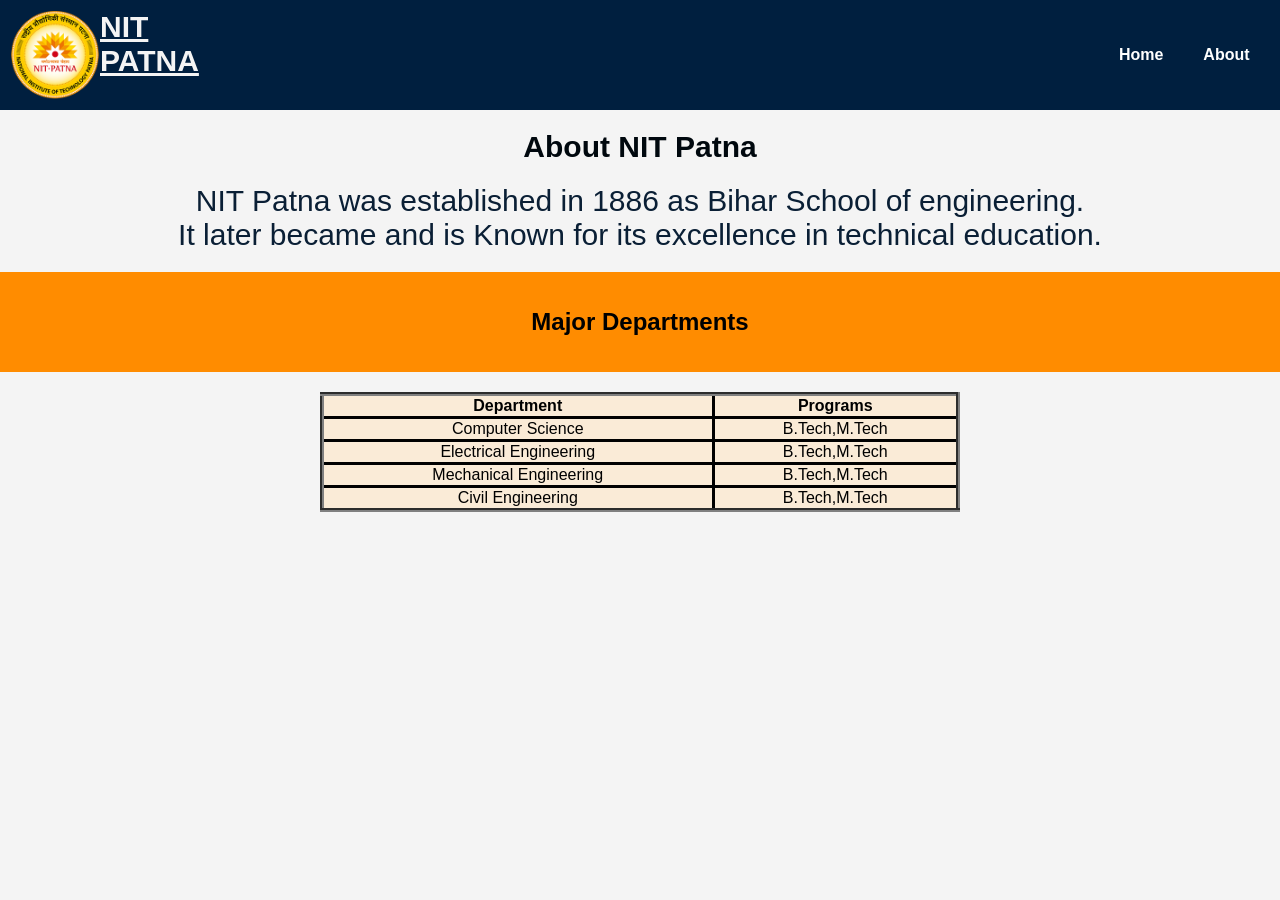
==== about.html @ b8e730cb "add new files" ====
<!DOCTYPE html>
<html lang="en">
<head>
    <meta charset="UTF-8">
    <meta name="viewport" content="width=device-width, initial-scale=1.0">
    <title>About NIT Patna</title>
    <link rel="stylesheet" href="style.css">
</head>
<body>
    <header>
         <nav>
            <img src="images/NIT Patna_iduMGXKjW3_1.png">
            <p class="name">NIT PATNA</p>
            <div class="nav">
            <a href="index.html">Home</a>
            <a href="about.html">About</a>
            <a href="contact.html">Contact</a>
            </div>
        </nav>
        </header> 
        <h1 class="about2">About NIT Patna</h1>
        <div class="para">
        <p>NIT Patna was established in 1886 as Bihar School of engineering.</p>
        <p>
            It later became and is Known for its excellence in technical education.
        </p>
    </div>
        <h2 class="Mdept">Major Departments</h2>
        <table border="4" align="center">
           <tr>
            <th>Department</th>
            <th>Programs</th>
           </tr>
           <tr>
            <td>Computer Science</td>
            <td>B.Tech,M.Tech</td>
           </tr>
           <tr>
            <td>Electrical Engineering</td>
            <td>B.Tech,M.Tech</td>
           </tr>
           <tr>
            <td>Mechanical Engineering</td>
            <td>B.Tech,M.Tech</td>
           </tr>
           <tr>
            <td>Civil Engineering</td>
            <td>B.Tech,M.Tech</td>
           </tr>
        </table>
</body>
</html>
---- style.css ----
body{
    margin: 0;
    padding: 0;
    font-family: Arial;
    background-color: #f4f4f4;
}
p{
    margin: 0;
}
nav{
    height: 90px;
    background-color: #001f3f;
    padding: 10px;
    display: flex;
}
.name{
     color: #f4f4f4;
     font-size: 30px;
     font-weight: 900;
     text-decoration: underline;
}
.nav{
    display: flex;
    align-items: center;
    margin-left: 900px;
}
nav a{
    color: white;
    margin:20px;
    text-decoration: none;
    font-weight: 700;
}
nav a:hover{
    color: yellow;
}
h1{
    color: #00080e;
}
.img{
    position: relative;
    text-align: center;
    color: #f4f4f4;
}
.img img{
    display: block;
    width: 100%;
    height: 500px;
}

.txt{
    position: absolute;
    top: 20%;
    left: 50%;
    transform: translate(-50%,-50%);
    text-align: center;
    color: #0a1f35;
    line-height: 50px;
}
.head{
    font-size: 40px;
    font-weight: bold;
    text-align: center;
}
.about{
   text-align: center;
   font-size: 20px;
   font-weight: bold;
}
button{
    height: 50px;
    width: 200px;
    border-radius: 5px;
    background-color: #ff8c00;
    font-size: 20px;
    color: #f4f4f4;
    font-weight: 700;
    border: none;
}
.dept{
    height: 240px;
    background-color: #0a2a57;
    color: white;
    text-align: center;
    padding: 10px;
}

.box{
    display: flex;
    justify-content: center;
    gap: 40px;
    margin-top: 40px;
}
.card{
    color:black;
    background-color: white;
    padding: 40px;
    height: 130px;
    width: 220px;
    border-radius: 8px;
    position: relative;
   box-shadow: 0 5px 15px rgba(0,0,0,0.2);
}
.card img{
    height: 100px;
    width: 100px;
}
.comp::after{
   content: "";
   position: absolute;
   bottom: 0;
   left: 0;
   width: 100%;
   height:20px;
   background-color: #1f4e79;
}
.elect::after{
   content: "";
   position: absolute;
   bottom: 0;
   left: 0;
   width: 100%;
   height:20px;
   background-color: #4caf50;
}
.mech::after{
   content: "";
   position: absolute;
   bottom: 0;
   left: 0;
   width: 100%;
   height:20px;
   background-color: #c0392b;
}
.course{
    padding-top: 100px;
    text-align: center;
    font-size: 30px;
    font-weight: bold;
    color: #0a1f35;
}
.list{
    display: flex;
    justify-content: center;
    gap: 80px;
    font-size: 20px;
}
.footer{
    height: 50px;
    width: 100%;
    background-color: #0a2a57;
    color: white;
    text-align: center;
    padding-top: 50px;
}
.about2{
    text-align: center;
    font-size: 30px;
}
.para{
    text-align: center;
    font-size: 30px;
    font-weight: 400;
    color: #0a1f35;
}
.Mdept{
    height: 100px;
    width: 100%;
    background-color: #ff8c00;
    display: flex;
    align-items: center;
    justify-content: center;
}
table{
    width: 50%;
    border-collapse: collapse;
    text-align: center;
    background-color: antiquewhite;
}
th,td{
    border: 3px solid black;
}
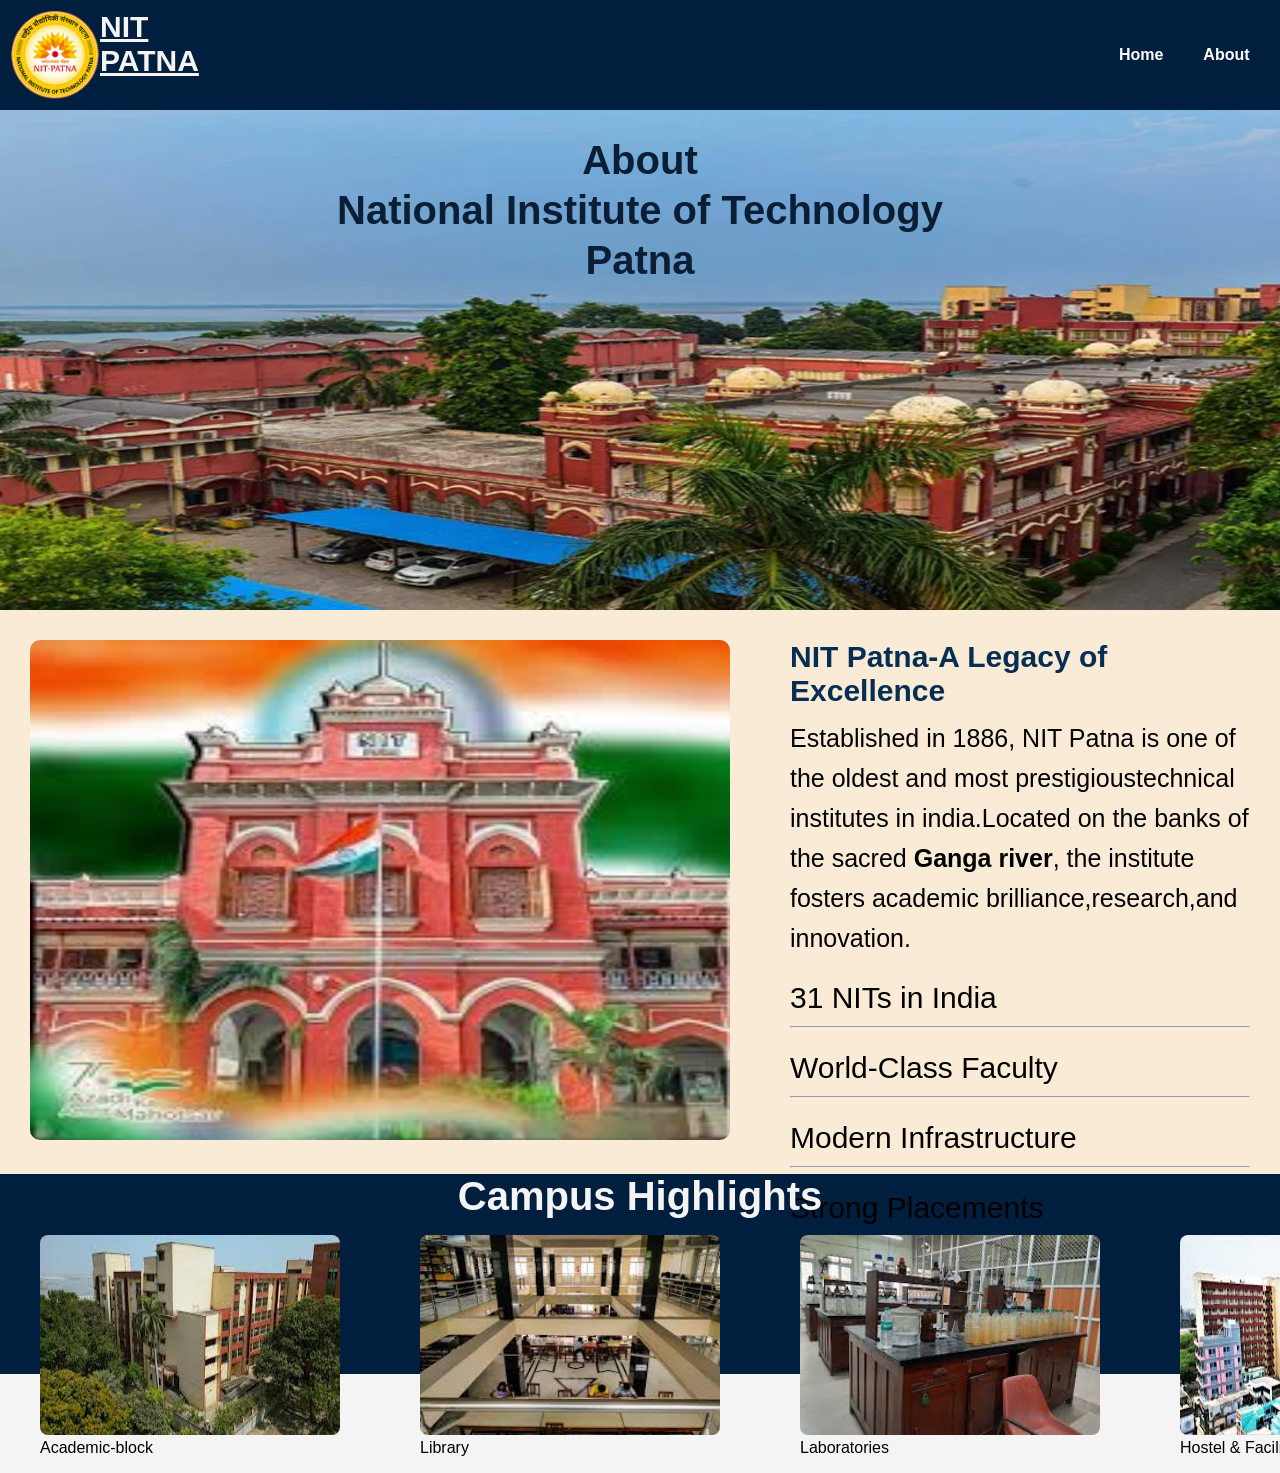
==== commit 4b02b160: "added new features" ====
--- a/about.html
+++ b/about.html
@@ -18,35 +18,58 @@
             </div>
         </nav>
         </header> 
-        <h1 class="about2">About NIT Patna</h1>
-        <div class="para">
-        <p>NIT Patna was established in 1886 as Bihar School of engineering.</p>
-        <p>
-            It later became and is Known for its excellence in technical education.
-        </p>
-    </div>
-        <h2 class="Mdept">Major Departments</h2>
-        <table border="4" align="center">
-           <tr>
-            <th>Department</th>
-            <th>Programs</th>
-           </tr>
-           <tr>
-            <td>Computer Science</td>
-            <td>B.Tech,M.Tech</td>
-           </tr>
-           <tr>
-            <td>Electrical Engineering</td>
-            <td>B.Tech,M.Tech</td>
-           </tr>
-           <tr>
-            <td>Mechanical Engineering</td>
-            <td>B.Tech,M.Tech</td>
-           </tr>
-           <tr>
-            <td>Civil Engineering</td>
-            <td>B.Tech,M.Tech</td>
-           </tr>
-        </table>
+       <div class="img">
+         <img src="images/nit-patna-001.jpg" width="100%" height="500">
+         <div class="txt">
+          <p class="head">About</p>
+         <p class="head">National Institute of Technology Patna</p>
+         </div>
+        </div>
+        <div class="mid">
+        <div class="img2">
+            <img src="images/nit-patna-004.jpg">
+        </div>
+        <div class="Atxt">
+            <p class="Ahead">NIT Patna-A Legacy of Excellence</p>
+            <p class="para2">Established in 1886, NIT Patna is one of the oldest and most prestigioustechnical institutes in india.Located on the banks of the sacred <b>Ganga river</b>, the institute fosters academic brilliance,research,and innovation.</p>
+            <p class="para3">31 NITs in India</p>
+            <hr>
+            <p class="para3">World-Class Faculty</p>
+            <hr>
+            <p class="para3">Modern Infrastructure</p>
+            <hr>
+            <p class="para3">Strong Placements</p>
+             </div>
+            </div>
+            <div class="highlight">
+                <p class="highl">Campus Highlights</p>
+                <div class="block">
+                    <div>
+                      <figure>
+                        <img src="images/Academic-block.jpg">
+                        <figcaption>Academic-block</figcaption>
+                      </figure>
+                    </div>
+                    <div>
+                      <figure>
+                        <img src="images/library.jpg">
+                        <figcaption>Library</figcaption>
+                      </figure>
+                    </div>
+                    <div>
+                      <figure>
+                        <img src="images/laboratories.jpg">
+                        <figcaption>Laboratories</figcaption>
+                      </figure>
+                    </div>
+                    <div>
+                      <figure>
+                        <img src="images/hostel.jpg">
+                        <figcaption>Hostel & Facilities</figcaption>
+                      </figure>
+                    </div>
+                
+                </div>
+                </div>
 </body>
 </html>
--- a/style.css
+++ b/style.css
@@ -66,7 +66,7 @@
    font-size: 20px;
    font-weight: bold;
 }
-button{
+#btn{
     height: 50px;
     width: 200px;
     border-radius: 5px;
@@ -152,30 +152,97 @@
     text-align: center;
     padding-top: 50px;
 }
-.about2{
-    text-align: center;
-    font-size: 30px;
-}
-.para{
-    text-align: center;
-    font-size: 30px;
-    font-weight: 400;
-    color: #0a1f35;
-}
-.Mdept{
+.img2 img{
+    width: 700px;
+    height: 500px;
+    border-radius: 10px;
+    margin: 30px;
+}
+.Atxt{
+    width: 700px;
+    height: 500px;
+    margin: 30px;
+}
+.mid{
+    display: flex;
+    background-color: antiquewhite;
+}
+.Ahead{
+    font-size: 30px;
+    font-weight: bold;
+    color: #062e53;
+}
+.para2{
+    margin-top: 10px;
+    font-size: 25px;
+    line-height: 40px;
+}
+.para3{
+    margin-top: 20px;
+    font-size: 30px;
+    line-height: 40px;
+}
+.highl{
+    font-size: 40px;
+    font-weight: bolder;
+    color: #f4f4f4;
+    text-align: center;
+}
+.highlight{
+    width: 100%;
+    height: 200px;
+    background-color: #001f3f;
+}
+.block{
+    display: flex;
+    justify-content: space-evenly;
+}
+.block img{
+    height: 200px;
+    width: 300px;
+    border-radius: 8px;
+}
+.touch,.msg{
+    height: 400px;
+    width: 50%;
+    margin-left: 70px;
+}
+.same{
+    font-size: 20px;
+    font-weight: bold;
+    color: #0a2a57;
+}
+.address,.phone,.email{
     height: 100px;
-    width: 100%;
+    background-color: #fff;
+    margin-top: 10px;
+}
+.address p, .phone p, .email p{
+    line-height: 30px;
+    margin-left: 5px;
+    font-size: 20px;
+}
+input{
+    width: 600px;
+    height: 40px;
+    margin: 5px;
+    border: none;
+    border-radius: 5px;
+}
+textarea{
+    width: 600px;
+    height: 80px;
+    border: none;
+    margin: 5px;
+}
+#btn2{
+    width: 600px;
+    height: 50px;
+    margin: 5px;
     background-color: #ff8c00;
-    display: flex;
-    align-items: center;
-    justify-content: center;
-}
-table{
-    width: 50%;
-    border-collapse: collapse;
-    text-align: center;
-    background-color: antiquewhite;
-}
-th,td{
-    border: 3px solid black;
-}
+    color: #fff;
+    text-align: center;
+    font-size: 30px;
+    border: none;
+    border-radius: 5px;
+}
